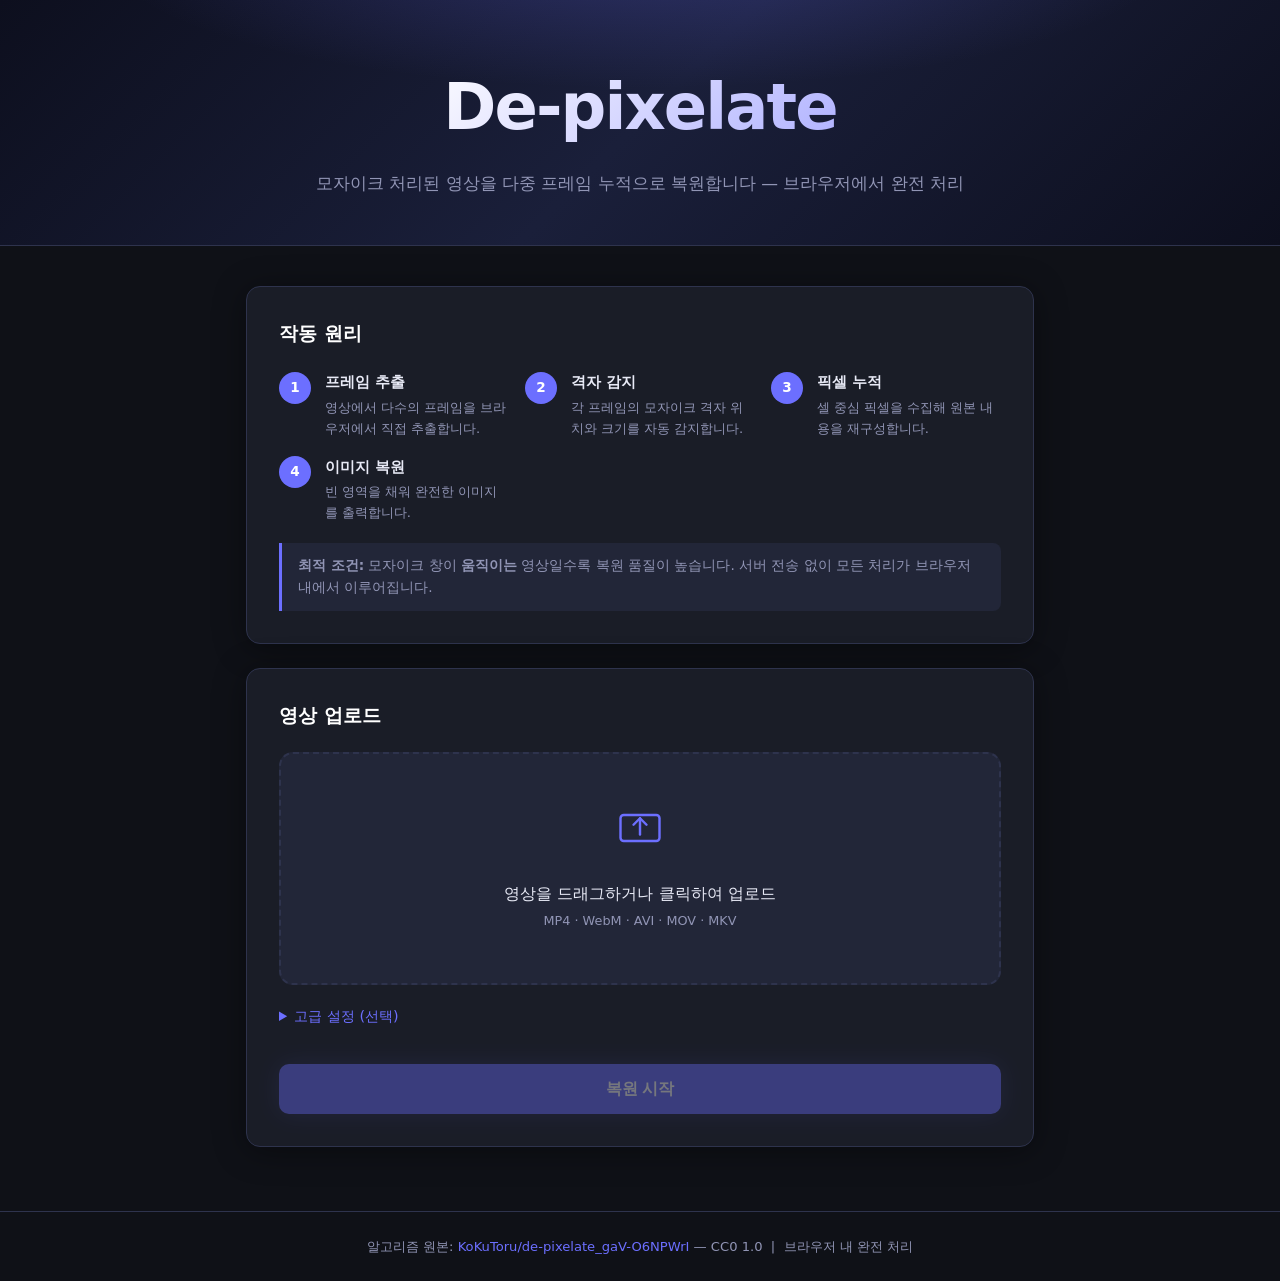
==== index.html @ d1091606 "Deploy static site to GitHub Pages root" ====
<!DOCTYPE html>
<html lang="ko">
<head>
  <meta charset="UTF-8" />
  <meta name="viewport" content="width=device-width, initial-scale=1.0" />
  <title>De-pixelate — 모자이크 영상 복원</title>
  <link rel="stylesheet" href="css/style.css" />
</head>
<body>
  <header class="hero">
    <div class="hero-inner">
      <h1>De-pixelate</h1>
      <p class="tagline">모자이크 처리된 영상을 다중 프레임 누적으로 복원합니다 — 브라우저에서 완전 처리</p>
    </div>
  </header>

  <main class="container">
    <section class="card info-card">
      <h2>작동 원리</h2>
      <div class="steps">
        <div class="step"><span class="step-num">1</span><div><strong>프레임 추출</strong><p>영상에서 다수의 프레임을 브라우저에서 직접 추출합니다.</p></div></div>
        <div class="step"><span class="step-num">2</span><div><strong>격자 감지</strong><p>각 프레임의 모자이크 격자 위치와 크기를 자동 감지합니다.</p></div></div>
        <div class="step"><span class="step-num">3</span><div><strong>픽셀 누적</strong><p>셀 중심 픽셀을 수집해 원본 내용을 재구성합니다.</p></div></div>
        <div class="step"><span class="step-num">4</span><div><strong>이미지 복원</strong><p>빈 영역을 채워 완전한 이미지를 출력합니다.</p></div></div>
      </div>
      <p class="note"><strong>최적 조건:</strong> 모자이크 창이 <strong>움직이는</strong> 영상일수록 복원 품질이 높습니다. 서버 전송 없이 모든 처리가 브라우저 내에서 이루어집니다.</p>
    </section>

    <section class="card upload-card" id="upload-section">
      <h2>영상 업로드</h2>
      <div class="drop-zone" id="drop-zone">
        <svg class="drop-icon" viewBox="0 0 64 64" fill="none">
          <rect x="8" y="16" width="48" height="32" rx="4" stroke="currentColor" stroke-width="3"/>
          <path d="M24 28L32 20L40 28" stroke="currentColor" stroke-width="3" stroke-linecap="round" stroke-linejoin="round"/>
          <line x1="32" y1="20" x2="32" y2="40" stroke="currentColor" stroke-width="3" stroke-linecap="round"/>
        </svg>
        <p>영상을 드래그하거나 클릭하여 업로드</p>
        <p class="file-types">MP4 · WebM · AVI · MOV · MKV</p>
        <input type="file" id="file-input" accept="video/*" hidden />
      </div>
      <div id="file-info" class="file-info hidden">
        <svg viewBox="0 0 24 24" fill="none"><path d="M15 2H6a2 2 0 00-2 2v16a2 2 0 002 2h12a2 2 0 002-2V7l-5-5z" stroke="currentColor" stroke-width="1.5"/><polyline points="14 2 14 8 20 8" stroke="currentColor" stroke-width="1.5"/></svg>
        <span id="file-name"></span><span id="file-size" class="muted"></span>
        <button class="btn-icon" id="remove-file" title="제거">✕</button>
      </div>
      <details class="advanced">
        <summary>고급 설정 (선택)</summary>
        <div class="advanced-grid">
          <div class="field-group">
            <label>모자이크 영역 좌표 (픽셀)</label>
            <div class="inline-fields">
              <label>X <input type="number" id="win-x" placeholder="자동" min="0" /></label>
              <label>Y <input type="number" id="win-y" placeholder="자동" min="0" /></label>
              <label>너비 <input type="number" id="win-w" placeholder="자동" min="1" /></label>
              <label>높이 <input type="number" id="win-h" placeholder="자동" min="1" /></label>
            </div>
          </div>
          <div class="field-group">
            <label>셀 크기 (픽셀)</label>
            <div class="inline-fields">
              <label>가로 <input type="number" id="cell-w" placeholder="자동" min="2" step="0.5" /></label>
              <label>세로 <input type="number" id="cell-h" placeholder="자동" min="2" step="0.5" /></label>
            </div>
          </div>
        </div>
      </details>
      <button class="btn btn-primary" id="process-btn" disabled>복원 시작</button>
    </section>

    <section class="card progress-card hidden" id="progress-section">
      <h2>처리 중...</h2>
      <div class="progress-bar-wrap"><div class="progress-bar" id="progress-bar"></div></div>
      <p class="progress-stage" id="progress-stage">대기 중...</p>
      <p class="progress-pct" id="progress-pct">0%</p>
    </section>

    <section class="card result-card hidden" id="result-section">
      <h2>복원 완료</h2>
      <div class="result-viewer"><img id="result-img" alt="복원된 이미지" /></div>
      <div class="result-actions">
        <button class="btn btn-primary" id="download-btn">PNG 다운로드</button>
        <button class="btn btn-secondary" id="new-btn">새 영상 처리</button>
      </div>
    </section>

    <section class="card error-card hidden" id="error-section">
      <h2>오류 발생</h2>
      <p id="error-msg"></p>
      <button class="btn btn-secondary" id="error-retry-btn">다시 시도</button>
    </section>
  </main>

  <footer class="footer">
    <p>알고리즘 원본: <a href="https://github.com/KoKuToru/de-pixelate_gaV-O6NPWrI" target="_blank" rel="noopener">KoKuToru/de-pixelate_gaV-O6NPWrI</a> — CC0 1.0 &nbsp;|&nbsp; 브라우저 내 완전 처리</p>
  </footer>

  <script src="js/depixelate.js"></script>
  <script src="js/app.js"></script>
</body>
</html>
---- css/style.css ----
*, *::before, *::after { box-sizing: border-box; margin: 0; padding: 0; }
:root {
  --bg: #0f1117; --bg2: #1a1d27; --bg3: #222638; --border: #2e334d;
  --accent: #6c6fff; --accent2: #4e51cc; --accent-glow: rgba(108,111,255,0.25);
  --text: #e8eaf6; --text2: #9195b5; --error: #f06565; --radius: 14px;
  --shadow: 0 4px 32px rgba(0,0,0,0.4);
}
html { scroll-behavior: smooth; }
body { font-family: 'Segoe UI',system-ui,-apple-system,sans-serif; background: var(--bg); color: var(--text); min-height: 100vh; line-height: 1.6; }
.hero { background: linear-gradient(135deg,#0d0f1e 0%,#1a1f3a 50%,#0d0f1e 100%); border-bottom: 1px solid var(--border); padding: 3.5rem 1rem 3rem; text-align: center; position: relative; overflow: hidden; }
.hero::before { content:''; position: absolute; inset:0; background: radial-gradient(ellipse 60% 80% at 50% -20%,var(--accent-glow),transparent 70%); pointer-events:none; }
.hero-inner { position: relative; z-index:1; }
.hero h1 { font-size: clamp(2.4rem,6vw,4rem); font-weight:800; letter-spacing:-0.03em; background: linear-gradient(135deg,#fff 30%,var(--accent) 100%); -webkit-background-clip:text; -webkit-text-fill-color:transparent; background-clip:text; }
.tagline { margin-top:.75rem; color:var(--text2); font-size:1.05rem; }
.container { max-width:820px; margin:0 auto; padding:2.5rem 1rem 4rem; display:flex; flex-direction:column; gap:1.5rem; }
.card { background:var(--bg2); border:1px solid var(--border); border-radius:var(--radius); padding:2rem; box-shadow:var(--shadow); }
.card h2 { font-size:1.2rem; font-weight:700; margin-bottom:1.25rem; color:#fff; }
.steps { display:grid; grid-template-columns:repeat(auto-fit,minmax(180px,1fr)); gap:1rem; margin-bottom:1.25rem; }
.step { display:flex; gap:.85rem; align-items:flex-start; }
.step-num { flex-shrink:0; width:2rem; height:2rem; border-radius:50%; background:var(--accent); color:#fff; font-weight:700; font-size:.85rem; display:flex; align-items:center; justify-content:center; margin-top:.1rem; }
.step strong { display:block; font-size:.92rem; margin-bottom:.2rem; }
.step p { font-size:.82rem; color:var(--text2); }
.note { font-size:.85rem; color:var(--text2); background:var(--bg3); border-left:3px solid var(--accent); padding:.75rem 1rem; border-radius:0 8px 8px 0; }
.drop-zone { border:2px dashed var(--border); border-radius:var(--radius); padding:3rem 2rem; text-align:center; cursor:pointer; transition:border-color .2s,background .2s; background:var(--bg3); }
.drop-zone:hover,.drop-zone.dragover { border-color:var(--accent); background:rgba(108,111,255,.07); }
.drop-icon { width:52px; height:52px; color:var(--accent); margin-bottom:1rem; }
.drop-zone p { color:var(--text2); margin:.25rem 0; }
.drop-zone p:first-of-type { color:var(--text); font-weight:500; }
.file-types { font-size:.8rem; }
.file-info { display:flex; align-items:center; gap:.75rem; background:var(--bg3); border:1px solid var(--border); border-radius:10px; padding:.75rem 1rem; margin-top:1rem; }
.file-info svg { width:20px; height:20px; color:var(--accent); flex-shrink:0; }
.file-info #file-name { flex:1; font-size:.9rem; word-break:break-all; }
.muted { font-size:.8rem; color:var(--text2); white-space:nowrap; }
.advanced { margin-top:1.25rem; }
.advanced summary { cursor:pointer; color:var(--accent); font-size:.9rem; font-weight:500; user-select:none; margin-bottom:.75rem; }
.advanced-grid { display:flex; flex-direction:column; gap:1rem; background:var(--bg3); border:1px solid var(--border); border-radius:10px; padding:1rem; }
.field-group > label:first-child { display:block; font-size:.82rem; color:var(--text2); margin-bottom:.5rem; }
.inline-fields { display:flex; flex-wrap:wrap; gap:.5rem; }
.inline-fields label { display:flex; align-items:center; gap:.35rem; font-size:.82rem; color:var(--text2); }
.inline-fields input { width:90px; background:var(--bg2); border:1px solid var(--border); border-radius:6px; color:var(--text); padding:.35rem .5rem; font-size:.85rem; outline:none; }
.inline-fields input:focus { border-color:var(--accent); }
.btn { display:inline-flex; align-items:center; justify-content:center; gap:.5rem; padding:.75rem 1.75rem; border-radius:10px; border:none; font-size:.95rem; font-weight:600; cursor:pointer; transition:background .18s,transform .1s,opacity .2s; }
.btn:active { transform:scale(.97); }
.btn:disabled { opacity:.4; cursor:not-allowed; }
.btn-primary { background:var(--accent); color:#fff; width:100%; margin-top:1.5rem; font-size:1rem; padding:.9rem; box-shadow:0 0 24px var(--accent-glow); }
.btn-primary:hover:not(:disabled) { background:var(--accent2); }
.btn-secondary { background:var(--bg3); color:var(--text); border:1px solid var(--border); }
.btn-secondary:hover { background:var(--border); }
.btn-icon { background:none; border:none; color:var(--text2); cursor:pointer; font-size:1rem; padding:.25rem; border-radius:4px; transition:color .15s; }
.btn-icon:hover { color:var(--error); }
.progress-bar-wrap { background:var(--bg3); border-radius:100px; height:10px; overflow:hidden; margin-bottom:.75rem; }
.progress-bar { height:100%; width:0%; background:linear-gradient(90deg,var(--accent),#9b6fff); border-radius:100px; transition:width .4s ease; box-shadow:0 0 12px var(--accent-glow); }
.progress-stage { color:var(--text2); font-size:.9rem; }
.progress-pct { font-size:2rem; font-weight:800; margin-top:.5rem; background:linear-gradient(135deg,#fff,var(--accent)); -webkit-background-clip:text; -webkit-text-fill-color:transparent; background-clip:text; }
.result-viewer { background:var(--bg3); border:1px solid var(--border); border-radius:10px; overflow:hidden; margin-bottom:1.25rem; display:flex; align-items:center; justify-content:center; min-height:200px; }
.result-viewer img { max-width:100%; max-height:65vh; object-fit:contain; display:block; }
.result-actions { display:flex; gap:.75rem; }
.result-actions .btn-primary { flex:1; margin-top:0; }
.result-actions .btn-secondary { flex:1; }
.error-card h2 { color:var(--error); }
.error-card p { color:var(--text2); background:rgba(240,101,101,.08); border:1px solid rgba(240,101,101,.2); border-radius:8px; padding:.75rem 1rem; font-size:.9rem; margin-bottom:1rem; word-break:break-word; }
.footer { text-align:center; padding:1.5rem 1rem; border-top:1px solid var(--border); color:var(--text2); font-size:.82rem; }
.footer a { color:var(--accent); text-decoration:none; }
.footer a:hover { text-decoration:underline; }
.hidden { display:none !important; }
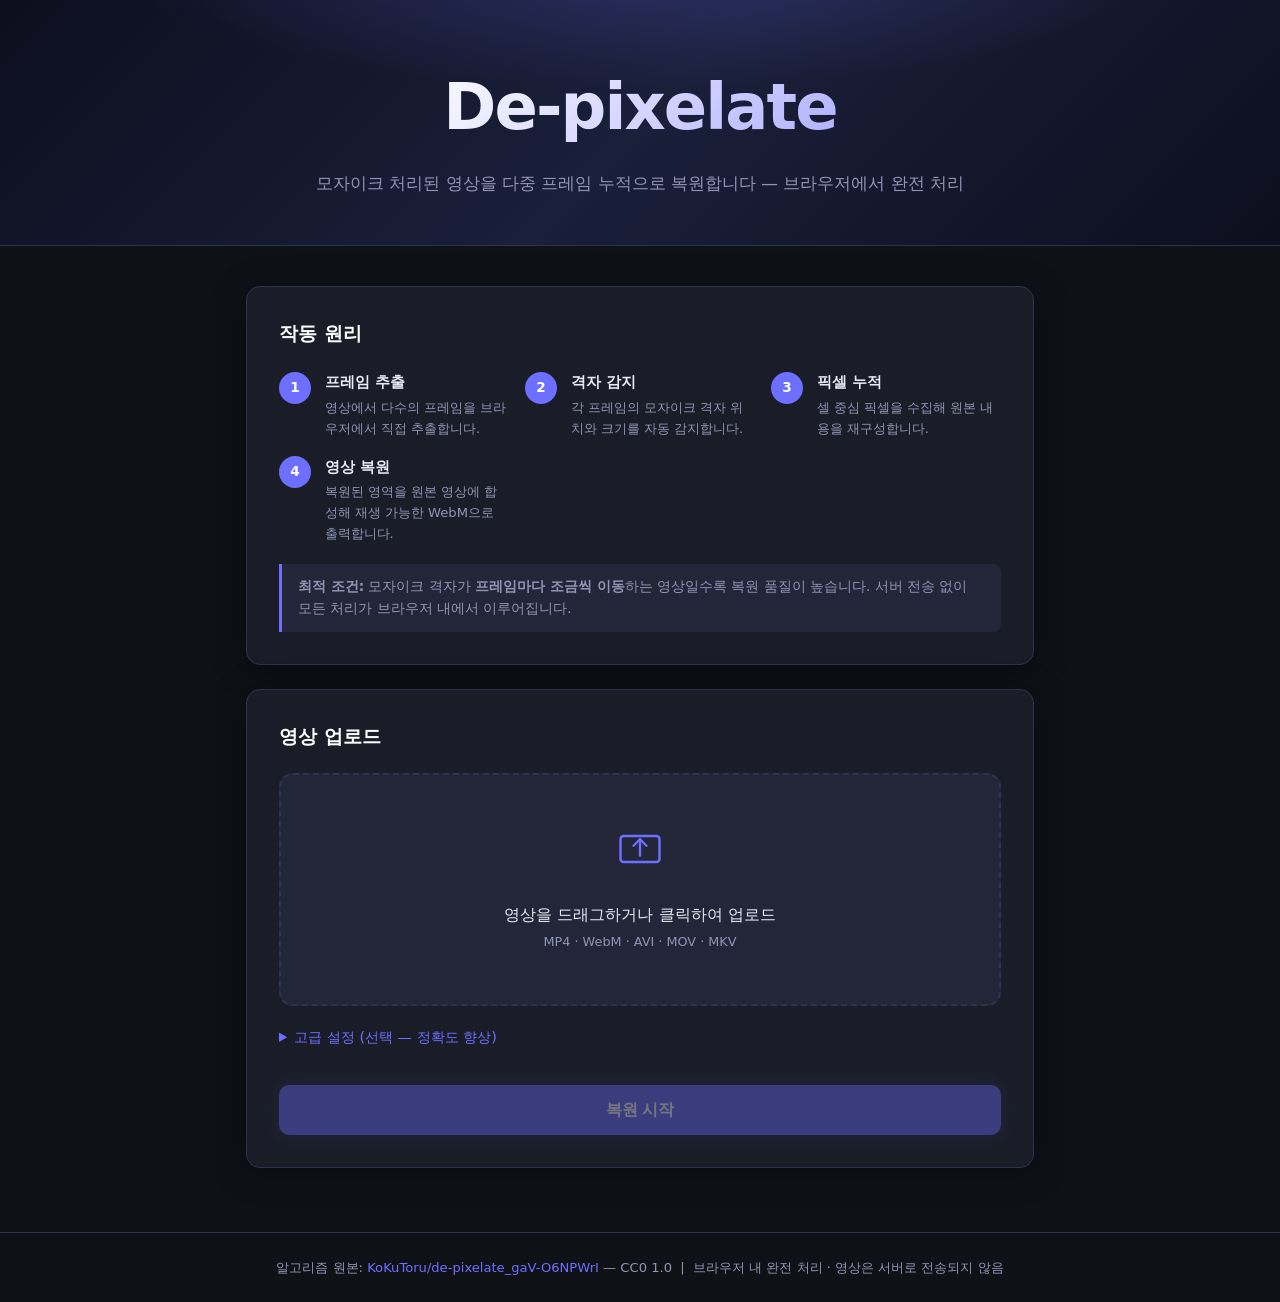
==== commit b7876814: "Deploy: rewrite depixelation algorithm + video output - Remove broken detectWindow heuristic - Score" ====
--- a/index.html
+++ b/index.html
@@ -15,21 +15,38 @@
   </header>
 
   <main class="container">
+
     <section class="card info-card">
       <h2>작동 원리</h2>
       <div class="steps">
-        <div class="step"><span class="step-num">1</span><div><strong>프레임 추출</strong><p>영상에서 다수의 프레임을 브라우저에서 직접 추출합니다.</p></div></div>
-        <div class="step"><span class="step-num">2</span><div><strong>격자 감지</strong><p>각 프레임의 모자이크 격자 위치와 크기를 자동 감지합니다.</p></div></div>
-        <div class="step"><span class="step-num">3</span><div><strong>픽셀 누적</strong><p>셀 중심 픽셀을 수집해 원본 내용을 재구성합니다.</p></div></div>
-        <div class="step"><span class="step-num">4</span><div><strong>이미지 복원</strong><p>빈 영역을 채워 완전한 이미지를 출력합니다.</p></div></div>
+        <div class="step">
+          <span class="step-num">1</span>
+          <div><strong>프레임 추출</strong><p>영상에서 다수의 프레임을 브라우저에서 직접 추출합니다.</p></div>
+        </div>
+        <div class="step">
+          <span class="step-num">2</span>
+          <div><strong>격자 감지</strong><p>각 프레임의 모자이크 격자 위치와 크기를 자동 감지합니다.</p></div>
+        </div>
+        <div class="step">
+          <span class="step-num">3</span>
+          <div><strong>픽셀 누적</strong><p>셀 중심 픽셀을 수집해 원본 내용을 재구성합니다.</p></div>
+        </div>
+        <div class="step">
+          <span class="step-num">4</span>
+          <div><strong>영상 복원</strong><p>복원된 영역을 원본 영상에 합성해 재생 가능한 WebM으로 출력합니다.</p></div>
+        </div>
       </div>
-      <p class="note"><strong>최적 조건:</strong> 모자이크 창이 <strong>움직이는</strong> 영상일수록 복원 품질이 높습니다. 서버 전송 없이 모든 처리가 브라우저 내에서 이루어집니다.</p>
+      <p class="note">
+        <strong>최적 조건:</strong> 모자이크 격자가 <strong>프레임마다 조금씩 이동</strong>하는 영상일수록 복원 품질이 높습니다.
+        서버 전송 없이 모든 처리가 브라우저 내에서 이루어집니다.
+      </p>
     </section>
 
     <section class="card upload-card" id="upload-section">
       <h2>영상 업로드</h2>
+
       <div class="drop-zone" id="drop-zone">
-        <svg class="drop-icon" viewBox="0 0 64 64" fill="none">
+        <svg class="drop-icon" viewBox="0 0 64 64" fill="none" xmlns="http://www.w3.org/2000/svg">
           <rect x="8" y="16" width="48" height="32" rx="4" stroke="currentColor" stroke-width="3"/>
           <path d="M24 28L32 20L40 28" stroke="currentColor" stroke-width="3" stroke-linecap="round" stroke-linejoin="round"/>
           <line x1="32" y1="20" x2="32" y2="40" stroke="currentColor" stroke-width="3" stroke-linecap="round"/>
@@ -38,16 +55,19 @@
         <p class="file-types">MP4 · WebM · AVI · MOV · MKV</p>
         <input type="file" id="file-input" accept="video/*" hidden />
       </div>
+
       <div id="file-info" class="file-info hidden">
         <svg viewBox="0 0 24 24" fill="none"><path d="M15 2H6a2 2 0 00-2 2v16a2 2 0 002 2h12a2 2 0 002-2V7l-5-5z" stroke="currentColor" stroke-width="1.5"/><polyline points="14 2 14 8 20 8" stroke="currentColor" stroke-width="1.5"/></svg>
-        <span id="file-name"></span><span id="file-size" class="muted"></span>
+        <span id="file-name"></span>
+        <span id="file-size" class="muted"></span>
         <button class="btn-icon" id="remove-file" title="제거">✕</button>
       </div>
+
       <details class="advanced">
-        <summary>고급 설정 (선택)</summary>
+        <summary>고급 설정 (선택 — 정확도 향상)</summary>
         <div class="advanced-grid">
           <div class="field-group">
-            <label>모자이크 영역 좌표 (픽셀)</label>
+            <label>모자이크 영역 좌표 (픽셀) — <em>지정하면 복원 품질이 크게 향상됩니다</em></label>
             <div class="inline-fields">
               <label>X <input type="number" id="win-x" placeholder="자동" min="0" /></label>
               <label>Y <input type="number" id="win-y" placeholder="자동" min="0" /></label>
@@ -56,7 +76,7 @@
             </div>
           </div>
           <div class="field-group">
-            <label>셀 크기 (픽셀)</label>
+            <label>셀 크기 (픽셀, 자동 감지 권장)</label>
             <div class="inline-fields">
               <label>가로 <input type="number" id="cell-w" placeholder="자동" min="2" step="0.5" /></label>
               <label>세로 <input type="number" id="cell-h" placeholder="자동" min="2" step="0.5" /></label>
@@ -64,6 +84,7 @@
           </div>
         </div>
       </details>
+
       <button class="btn btn-primary" id="process-btn" disabled>복원 시작</button>
     </section>
 
@@ -76,9 +97,11 @@
 
     <section class="card result-card hidden" id="result-section">
       <h2>복원 완료</h2>
-      <div class="result-viewer"><img id="result-img" alt="복원된 이미지" /></div>
+      <div class="result-viewer">
+        <video id="result-video" controls autoplay loop playsinline style="max-width:100%;border-radius:8px;background:#000;"></video>
+      </div>
       <div class="result-actions">
-        <button class="btn btn-primary" id="download-btn">PNG 다운로드</button>
+        <button class="btn btn-primary" id="download-btn">WebM 다운로드</button>
         <button class="btn btn-secondary" id="new-btn">새 영상 처리</button>
       </div>
     </section>
@@ -88,13 +111,14 @@
       <p id="error-msg"></p>
       <button class="btn btn-secondary" id="error-retry-btn">다시 시도</button>
     </section>
+
   </main>
 
   <footer class="footer">
-    <p>알고리즘 원본: <a href="https://github.com/KoKuToru/de-pixelate_gaV-O6NPWrI" target="_blank" rel="noopener">KoKuToru/de-pixelate_gaV-O6NPWrI</a> — CC0 1.0 &nbsp;|&nbsp; 브라우저 내 완전 처리</p>
+    <p>알고리즘 원본: <a href="https://github.com/KoKuToru/de-pixelate_gaV-O6NPWrI" target="_blank" rel="noopener">KoKuToru/de-pixelate_gaV-O6NPWrI</a> — CC0 1.0 &nbsp;|&nbsp; 브라우저 내 완전 처리 · 영상은 서버로 전송되지 않음</p>
   </footer>
 
   <script src="js/depixelate.js"></script>
   <script src="js/app.js"></script>
 </body>
-</html>+</html>
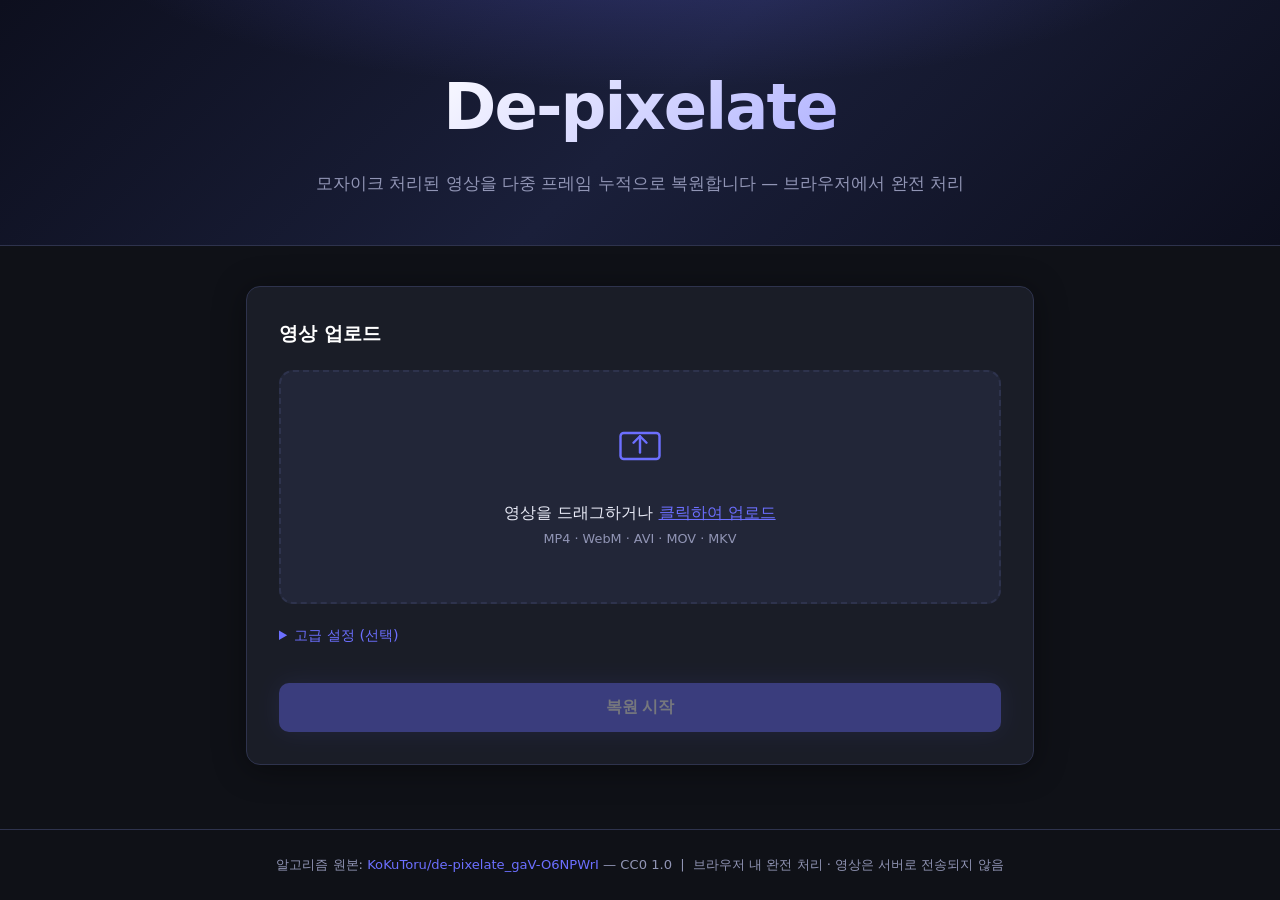
==== commit d8c6ada3: "Rewrite: drag-to-select, fixed algorithm, WebM video output - Interactive drag selection on first-fr" ====
--- a/index.html
+++ b/index.html
@@ -16,65 +16,46 @@
 
   <main class="container">
 
-    <section class="card info-card">
-      <h2>작동 원리</h2>
-      <div class="steps">
-        <div class="step">
-          <span class="step-num">1</span>
-          <div><strong>프레임 추출</strong><p>영상에서 다수의 프레임을 브라우저에서 직접 추출합니다.</p></div>
-        </div>
-        <div class="step">
-          <span class="step-num">2</span>
-          <div><strong>격자 감지</strong><p>각 프레임의 모자이크 격자 위치와 크기를 자동 감지합니다.</p></div>
-        </div>
-        <div class="step">
-          <span class="step-num">3</span>
-          <div><strong>픽셀 누적</strong><p>셀 중심 픽셀을 수집해 원본 내용을 재구성합니다.</p></div>
-        </div>
-        <div class="step">
-          <span class="step-num">4</span>
-          <div><strong>영상 복원</strong><p>복원된 영역을 원본 영상에 합성해 재생 가능한 WebM으로 출력합니다.</p></div>
-        </div>
-      </div>
-      <p class="note">
-        <strong>최적 조건:</strong> 모자이크 격자가 <strong>프레임마다 조금씩 이동</strong>하는 영상일수록 복원 품질이 높습니다.
-        서버 전송 없이 모든 처리가 브라우저 내에서 이루어집니다.
-      </p>
-    </section>
-
+    <!-- UPLOAD SECTION -->
     <section class="card upload-card" id="upload-section">
       <h2>영상 업로드</h2>
 
-      <div class="drop-zone" id="drop-zone">
+      <!-- Drop zone -->
+      <div class="drop-zone" id="drop-zone" role="button" tabindex="0" aria-label="영상 파일을 드롭하거나 클릭하세요">
+        <input type="file" id="file-input" accept="video/*" hidden />
         <svg class="drop-icon" viewBox="0 0 64 64" fill="none" xmlns="http://www.w3.org/2000/svg">
           <rect x="8" y="16" width="48" height="32" rx="4" stroke="currentColor" stroke-width="3"/>
           <path d="M24 28L32 20L40 28" stroke="currentColor" stroke-width="3" stroke-linecap="round" stroke-linejoin="round"/>
           <line x1="32" y1="20" x2="32" y2="40" stroke="currentColor" stroke-width="3" stroke-linecap="round"/>
         </svg>
-        <p>영상을 드래그하거나 클릭하여 업로드</p>
+        <p>영상을 드래그하거나 <span class="drop-link">클릭하여 업로드</span></p>
         <p class="file-types">MP4 · WebM · AVI · MOV · MKV</p>
-        <input type="file" id="file-input" accept="video/*" hidden />
       </div>
 
+      <!-- File info row -->
       <div id="file-info" class="file-info hidden">
-        <svg viewBox="0 0 24 24" fill="none"><path d="M15 2H6a2 2 0 00-2 2v16a2 2 0 002 2h12a2 2 0 002-2V7l-5-5z" stroke="currentColor" stroke-width="1.5"/><polyline points="14 2 14 8 20 8" stroke="currentColor" stroke-width="1.5"/></svg>
+        <svg viewBox="0 0 24 24" fill="none">
+          <path d="M15 2H6a2 2 0 00-2 2v16a2 2 0 002 2h12a2 2 0 002-2V7l-5-5z" stroke="currentColor" stroke-width="1.5"/>
+          <polyline points="14 2 14 8 20 8" stroke="currentColor" stroke-width="1.5"/>
+        </svg>
         <span id="file-name"></span>
         <span id="file-size" class="muted"></span>
-        <button class="btn-icon" id="remove-file" title="제거">✕</button>
+        <button class="btn-icon" id="remove-file" title="파일 제거" aria-label="파일 제거">✕</button>
       </div>
 
+      <!-- Preview canvas area -->
+      <div id="preview-wrap" class="preview-wrap hidden">
+        <p class="selection-hint">복원할 모자이크 영역을 드래그하여 선택하세요</p>
+        <div class="canvas-wrap">
+          <canvas id="preview-canvas"></canvas>
+        </div>
+        <p id="selection-info" class="selection-info"></p>
+      </div>
+
+      <!-- Advanced settings -->
       <details class="advanced">
-        <summary>고급 설정 (선택 — 정확도 향상)</summary>
+        <summary>고급 설정 (선택)</summary>
         <div class="advanced-grid">
-          <div class="field-group">
-            <label>모자이크 영역 좌표 (픽셀) — <em>지정하면 복원 품질이 크게 향상됩니다</em></label>
-            <div class="inline-fields">
-              <label>X <input type="number" id="win-x" placeholder="자동" min="0" /></label>
-              <label>Y <input type="number" id="win-y" placeholder="자동" min="0" /></label>
-              <label>너비 <input type="number" id="win-w" placeholder="자동" min="1" /></label>
-              <label>높이 <input type="number" id="win-h" placeholder="자동" min="1" /></label>
-            </div>
-          </div>
           <div class="field-group">
             <label>셀 크기 (픽셀, 자동 감지 권장)</label>
             <div class="inline-fields">
@@ -85,20 +66,25 @@
         </div>
       </details>
 
+      <!-- Process button -->
       <button class="btn btn-primary" id="process-btn" disabled>복원 시작</button>
     </section>
 
+    <!-- PROGRESS SECTION -->
     <section class="card progress-card hidden" id="progress-section">
       <h2>처리 중...</h2>
-      <div class="progress-bar-wrap"><div class="progress-bar" id="progress-bar"></div></div>
+      <div class="progress-bar-wrap">
+        <div class="progress-bar" id="progress-bar"></div>
+      </div>
       <p class="progress-stage" id="progress-stage">대기 중...</p>
       <p class="progress-pct" id="progress-pct">0%</p>
     </section>
 
+    <!-- RESULT SECTION -->
     <section class="card result-card hidden" id="result-section">
       <h2>복원 완료</h2>
       <div class="result-viewer">
-        <video id="result-video" controls autoplay loop playsinline style="max-width:100%;border-radius:8px;background:#000;"></video>
+        <video id="result-video" controls playsinline loop></video>
       </div>
       <div class="result-actions">
         <button class="btn btn-primary" id="download-btn">WebM 다운로드</button>
@@ -106,6 +92,7 @@
       </div>
     </section>
 
+    <!-- ERROR SECTION -->
     <section class="card error-card hidden" id="error-section">
       <h2>오류 발생</h2>
       <p id="error-msg"></p>
--- a/css/style.css
+++ b/css/style.css
@@ -1,65 +1,329 @@
+/* ── Reset & Base ── */
 *, *::before, *::after { box-sizing: border-box; margin: 0; padding: 0; }
+
 :root {
-  --bg: #0f1117; --bg2: #1a1d27; --bg3: #222638; --border: #2e334d;
-  --accent: #6c6fff; --accent2: #4e51cc; --accent-glow: rgba(108,111,255,0.25);
-  --text: #e8eaf6; --text2: #9195b5; --error: #f06565; --radius: 14px;
+  --bg: #0f1117;
+  --bg2: #1a1d27;
+  --bg3: #222638;
+  --border: #2e334d;
+  --accent: #6c6fff;
+  --accent2: #4e51cc;
+  --accent-glow: rgba(108, 111, 255, 0.25);
+  --text: #e8eaf6;
+  --text2: #9195b5;
+  --error: #f06565;
+  --radius: 14px;
   --shadow: 0 4px 32px rgba(0,0,0,0.4);
 }
+
 html { scroll-behavior: smooth; }
-body { font-family: 'Segoe UI',system-ui,-apple-system,sans-serif; background: var(--bg); color: var(--text); min-height: 100vh; line-height: 1.6; }
-.hero { background: linear-gradient(135deg,#0d0f1e 0%,#1a1f3a 50%,#0d0f1e 100%); border-bottom: 1px solid var(--border); padding: 3.5rem 1rem 3rem; text-align: center; position: relative; overflow: hidden; }
-.hero::before { content:''; position: absolute; inset:0; background: radial-gradient(ellipse 60% 80% at 50% -20%,var(--accent-glow),transparent 70%); pointer-events:none; }
-.hero-inner { position: relative; z-index:1; }
-.hero h1 { font-size: clamp(2.4rem,6vw,4rem); font-weight:800; letter-spacing:-0.03em; background: linear-gradient(135deg,#fff 30%,var(--accent) 100%); -webkit-background-clip:text; -webkit-text-fill-color:transparent; background-clip:text; }
-.tagline { margin-top:.75rem; color:var(--text2); font-size:1.05rem; }
-.container { max-width:820px; margin:0 auto; padding:2.5rem 1rem 4rem; display:flex; flex-direction:column; gap:1.5rem; }
-.card { background:var(--bg2); border:1px solid var(--border); border-radius:var(--radius); padding:2rem; box-shadow:var(--shadow); }
-.card h2 { font-size:1.2rem; font-weight:700; margin-bottom:1.25rem; color:#fff; }
-.steps { display:grid; grid-template-columns:repeat(auto-fit,minmax(180px,1fr)); gap:1rem; margin-bottom:1.25rem; }
-.step { display:flex; gap:.85rem; align-items:flex-start; }
-.step-num { flex-shrink:0; width:2rem; height:2rem; border-radius:50%; background:var(--accent); color:#fff; font-weight:700; font-size:.85rem; display:flex; align-items:center; justify-content:center; margin-top:.1rem; }
-.step strong { display:block; font-size:.92rem; margin-bottom:.2rem; }
-.step p { font-size:.82rem; color:var(--text2); }
-.note { font-size:.85rem; color:var(--text2); background:var(--bg3); border-left:3px solid var(--accent); padding:.75rem 1rem; border-radius:0 8px 8px 0; }
-.drop-zone { border:2px dashed var(--border); border-radius:var(--radius); padding:3rem 2rem; text-align:center; cursor:pointer; transition:border-color .2s,background .2s; background:var(--bg3); }
-.drop-zone:hover,.drop-zone.dragover { border-color:var(--accent); background:rgba(108,111,255,.07); }
-.drop-icon { width:52px; height:52px; color:var(--accent); margin-bottom:1rem; }
-.drop-zone p { color:var(--text2); margin:.25rem 0; }
-.drop-zone p:first-of-type { color:var(--text); font-weight:500; }
-.file-types { font-size:.8rem; }
-.file-info { display:flex; align-items:center; gap:.75rem; background:var(--bg3); border:1px solid var(--border); border-radius:10px; padding:.75rem 1rem; margin-top:1rem; }
-.file-info svg { width:20px; height:20px; color:var(--accent); flex-shrink:0; }
-.file-info #file-name { flex:1; font-size:.9rem; word-break:break-all; }
-.muted { font-size:.8rem; color:var(--text2); white-space:nowrap; }
-.advanced { margin-top:1.25rem; }
-.advanced summary { cursor:pointer; color:var(--accent); font-size:.9rem; font-weight:500; user-select:none; margin-bottom:.75rem; }
-.advanced-grid { display:flex; flex-direction:column; gap:1rem; background:var(--bg3); border:1px solid var(--border); border-radius:10px; padding:1rem; }
-.field-group > label:first-child { display:block; font-size:.82rem; color:var(--text2); margin-bottom:.5rem; }
-.inline-fields { display:flex; flex-wrap:wrap; gap:.5rem; }
-.inline-fields label { display:flex; align-items:center; gap:.35rem; font-size:.82rem; color:var(--text2); }
-.inline-fields input { width:90px; background:var(--bg2); border:1px solid var(--border); border-radius:6px; color:var(--text); padding:.35rem .5rem; font-size:.85rem; outline:none; }
-.inline-fields input:focus { border-color:var(--accent); }
-.btn { display:inline-flex; align-items:center; justify-content:center; gap:.5rem; padding:.75rem 1.75rem; border-radius:10px; border:none; font-size:.95rem; font-weight:600; cursor:pointer; transition:background .18s,transform .1s,opacity .2s; }
-.btn:active { transform:scale(.97); }
-.btn:disabled { opacity:.4; cursor:not-allowed; }
-.btn-primary { background:var(--accent); color:#fff; width:100%; margin-top:1.5rem; font-size:1rem; padding:.9rem; box-shadow:0 0 24px var(--accent-glow); }
-.btn-primary:hover:not(:disabled) { background:var(--accent2); }
-.btn-secondary { background:var(--bg3); color:var(--text); border:1px solid var(--border); }
-.btn-secondary:hover { background:var(--border); }
-.btn-icon { background:none; border:none; color:var(--text2); cursor:pointer; font-size:1rem; padding:.25rem; border-radius:4px; transition:color .15s; }
-.btn-icon:hover { color:var(--error); }
-.progress-bar-wrap { background:var(--bg3); border-radius:100px; height:10px; overflow:hidden; margin-bottom:.75rem; }
-.progress-bar { height:100%; width:0%; background:linear-gradient(90deg,var(--accent),#9b6fff); border-radius:100px; transition:width .4s ease; box-shadow:0 0 12px var(--accent-glow); }
-.progress-stage { color:var(--text2); font-size:.9rem; }
-.progress-pct { font-size:2rem; font-weight:800; margin-top:.5rem; background:linear-gradient(135deg,#fff,var(--accent)); -webkit-background-clip:text; -webkit-text-fill-color:transparent; background-clip:text; }
-.result-viewer { background:var(--bg3); border:1px solid var(--border); border-radius:10px; overflow:hidden; margin-bottom:1.25rem; display:flex; align-items:center; justify-content:center; min-height:200px; }
-.result-viewer img { max-width:100%; max-height:65vh; object-fit:contain; display:block; }
-.result-actions { display:flex; gap:.75rem; }
-.result-actions .btn-primary { flex:1; margin-top:0; }
-.result-actions .btn-secondary { flex:1; }
-.error-card h2 { color:var(--error); }
-.error-card p { color:var(--text2); background:rgba(240,101,101,.08); border:1px solid rgba(240,101,101,.2); border-radius:8px; padding:.75rem 1rem; font-size:.9rem; margin-bottom:1rem; word-break:break-word; }
-.footer { text-align:center; padding:1.5rem 1rem; border-top:1px solid var(--border); color:var(--text2); font-size:.82rem; }
-.footer a { color:var(--accent); text-decoration:none; }
-.footer a:hover { text-decoration:underline; }
-.hidden { display:none !important; }+
+body {
+  font-family: 'Segoe UI', system-ui, -apple-system, sans-serif;
+  background: var(--bg);
+  color: var(--text);
+  min-height: 100vh;
+  line-height: 1.6;
+}
+
+/* ── Hero ── */
+.hero {
+  background: linear-gradient(135deg, #0d0f1e 0%, #1a1f3a 50%, #0d0f1e 100%);
+  border-bottom: 1px solid var(--border);
+  padding: 3.5rem 1rem 3rem;
+  text-align: center;
+  position: relative;
+  overflow: hidden;
+}
+
+.hero::before {
+  content: '';
+  position: absolute;
+  inset: 0;
+  background: radial-gradient(ellipse 60% 80% at 50% -20%, var(--accent-glow), transparent 70%);
+  pointer-events: none;
+}
+
+.hero-inner { position: relative; z-index: 1; }
+
+.hero h1 {
+  font-size: clamp(2.4rem, 6vw, 4rem);
+  font-weight: 800;
+  letter-spacing: -0.03em;
+  background: linear-gradient(135deg, #fff 30%, var(--accent) 100%);
+  -webkit-background-clip: text;
+  -webkit-text-fill-color: transparent;
+  background-clip: text;
+}
+
+.tagline { margin-top: 0.75rem; color: var(--text2); font-size: 1.05rem; }
+
+/* ── Layout ── */
+.container {
+  max-width: 820px;
+  margin: 0 auto;
+  padding: 2.5rem 1rem 4rem;
+  display: flex;
+  flex-direction: column;
+  gap: 1.5rem;
+}
+
+/* ── Card ── */
+.card {
+  background: var(--bg2);
+  border: 1px solid var(--border);
+  border-radius: var(--radius);
+  padding: 2rem;
+  box-shadow: var(--shadow);
+}
+
+.card h2 { font-size: 1.2rem; font-weight: 700; margin-bottom: 1.25rem; color: #fff; }
+
+/* ── Drop Zone ── */
+.drop-zone {
+  border: 2px dashed var(--border);
+  border-radius: var(--radius);
+  padding: 3rem 2rem;
+  text-align: center;
+  cursor: pointer;
+  transition: border-color 0.2s, background 0.2s;
+  background: var(--bg3);
+}
+
+.drop-zone:hover,
+.drop-zone.dragover {
+  border-color: var(--accent);
+  background: rgba(108, 111, 255, 0.07);
+}
+
+.drop-icon { width: 52px; height: 52px; color: var(--accent); margin-bottom: 1rem; }
+.drop-zone p { color: var(--text2); margin: 0.25rem 0; }
+.drop-zone p:first-of-type { color: var(--text); font-weight: 500; }
+.drop-link { color: var(--accent); text-decoration: underline; cursor: pointer; }
+.file-types { font-size: 0.8rem; }
+
+/* ── File Info ── */
+.file-info {
+  display: flex;
+  align-items: center;
+  gap: 0.75rem;
+  background: var(--bg3);
+  border: 1px solid var(--border);
+  border-radius: 10px;
+  padding: 0.75rem 1rem;
+  margin-top: 1rem;
+}
+
+.file-info svg { width: 20px; height: 20px; color: var(--accent); flex-shrink: 0; }
+.file-info #file-name { flex: 1; font-size: 0.9rem; word-break: break-all; }
+.muted { font-size: 0.8rem; color: var(--text2); white-space: nowrap; }
+
+/* ── Preview / Canvas Wrap ── */
+.preview-wrap {
+  margin-top: 1.25rem;
+}
+
+.canvas-wrap {
+  border: 1px solid var(--border);
+  border-radius: 10px;
+  overflow: hidden;
+  cursor: crosshair;
+  background: #000;
+  user-select: none;
+  -webkit-user-select: none;
+}
+
+#preview-canvas {
+  display: block;
+  width: 100%;
+  max-height: 55vh;
+}
+
+.selection-hint {
+  color: var(--accent);
+  font-size: 0.85rem;
+  text-align: center;
+  margin-bottom: 0.6rem;
+}
+
+.selection-info {
+  color: var(--text2);
+  font-size: 0.82rem;
+  text-align: center;
+  margin-top: 0.5rem;
+  min-height: 1.2em;
+}
+
+/* ── Advanced Settings ── */
+.advanced { margin-top: 1.25rem; }
+.advanced summary {
+  cursor: pointer;
+  color: var(--accent);
+  font-size: 0.9rem;
+  font-weight: 500;
+  user-select: none;
+  margin-bottom: 0.75rem;
+}
+
+.advanced-grid {
+  display: flex;
+  flex-direction: column;
+  gap: 1rem;
+  background: var(--bg3);
+  border: 1px solid var(--border);
+  border-radius: 10px;
+  padding: 1rem;
+}
+
+.field-group > label:first-child {
+  display: block;
+  font-size: 0.82rem;
+  color: var(--text2);
+  margin-bottom: 0.5rem;
+}
+
+.inline-fields { display: flex; flex-wrap: wrap; gap: 0.5rem; }
+.inline-fields label {
+  display: flex;
+  align-items: center;
+  gap: 0.35rem;
+  font-size: 0.82rem;
+  color: var(--text2);
+}
+.inline-fields input {
+  width: 90px;
+  background: var(--bg2);
+  border: 1px solid var(--border);
+  border-radius: 6px;
+  color: var(--text);
+  padding: 0.35rem 0.5rem;
+  font-size: 0.85rem;
+  outline: none;
+}
+.inline-fields input:focus { border-color: var(--accent); }
+
+/* ── Buttons ── */
+.btn {
+  display: inline-flex;
+  align-items: center;
+  justify-content: center;
+  gap: 0.5rem;
+  padding: 0.75rem 1.75rem;
+  border-radius: 10px;
+  border: none;
+  font-size: 0.95rem;
+  font-weight: 600;
+  cursor: pointer;
+  transition: background 0.18s, transform 0.1s, opacity 0.2s;
+}
+.btn:active { transform: scale(0.97); }
+.btn:disabled { opacity: 0.4; cursor: not-allowed; }
+
+.btn-primary {
+  background: var(--accent);
+  color: #fff;
+  width: 100%;
+  margin-top: 1.5rem;
+  font-size: 1rem;
+  padding: 0.9rem;
+  box-shadow: 0 0 24px var(--accent-glow);
+}
+.btn-primary:hover:not(:disabled) { background: var(--accent2); }
+
+.btn-secondary {
+  background: var(--bg3);
+  color: var(--text);
+  border: 1px solid var(--border);
+}
+.btn-secondary:hover { background: var(--border); }
+
+.btn-icon {
+  background: none;
+  border: none;
+  color: var(--text2);
+  cursor: pointer;
+  font-size: 1rem;
+  padding: 0.25rem;
+  border-radius: 4px;
+  transition: color 0.15s;
+}
+.btn-icon:hover { color: var(--error); }
+
+/* ── Progress ── */
+.progress-bar-wrap {
+  background: var(--bg3);
+  border-radius: 100px;
+  height: 10px;
+  overflow: hidden;
+  margin-bottom: 0.75rem;
+}
+.progress-bar {
+  height: 100%;
+  width: 0%;
+  background: linear-gradient(90deg, var(--accent), #9b6fff);
+  border-radius: 100px;
+  transition: width 0.4s ease;
+  box-shadow: 0 0 12px var(--accent-glow);
+}
+.progress-stage { color: var(--text2); font-size: 0.9rem; }
+.progress-pct {
+  font-size: 2rem;
+  font-weight: 800;
+  margin-top: 0.5rem;
+  background: linear-gradient(135deg, #fff, var(--accent));
+  -webkit-background-clip: text;
+  -webkit-text-fill-color: transparent;
+  background-clip: text;
+}
+
+/* ── Result Viewer ── */
+.result-viewer {
+  background: var(--bg3);
+  border: 1px solid var(--border);
+  border-radius: 10px;
+  overflow: hidden;
+  margin-bottom: 1.25rem;
+  display: flex;
+  align-items: center;
+  justify-content: center;
+  min-height: 200px;
+}
+
+.result-viewer video {
+  max-width: 100%;
+  max-height: 65vh;
+  display: block;
+  border-radius: 0;
+  background: #000;
+}
+
+.result-actions { display: flex; gap: 0.75rem; }
+.result-actions .btn-primary { flex: 1; margin-top: 0; }
+.result-actions .btn-secondary { flex: 1; }
+
+/* ── Error Card ── */
+.error-card h2 { color: var(--error); }
+.error-card p {
+  color: var(--text2);
+  background: rgba(240, 101, 101, 0.08);
+  border: 1px solid rgba(240, 101, 101, 0.2);
+  border-radius: 8px;
+  padding: 0.75rem 1rem;
+  font-size: 0.9rem;
+  margin-bottom: 1rem;
+  word-break: break-word;
+}
+
+/* ── Footer ── */
+.footer {
+  text-align: center;
+  padding: 1.5rem 1rem;
+  border-top: 1px solid var(--border);
+  color: var(--text2);
+  font-size: 0.82rem;
+}
+.footer a { color: var(--accent); text-decoration: none; }
+.footer a:hover { text-decoration: underline; }
+
+/* ── Utility ── */
+.hidden { display: none !important; }
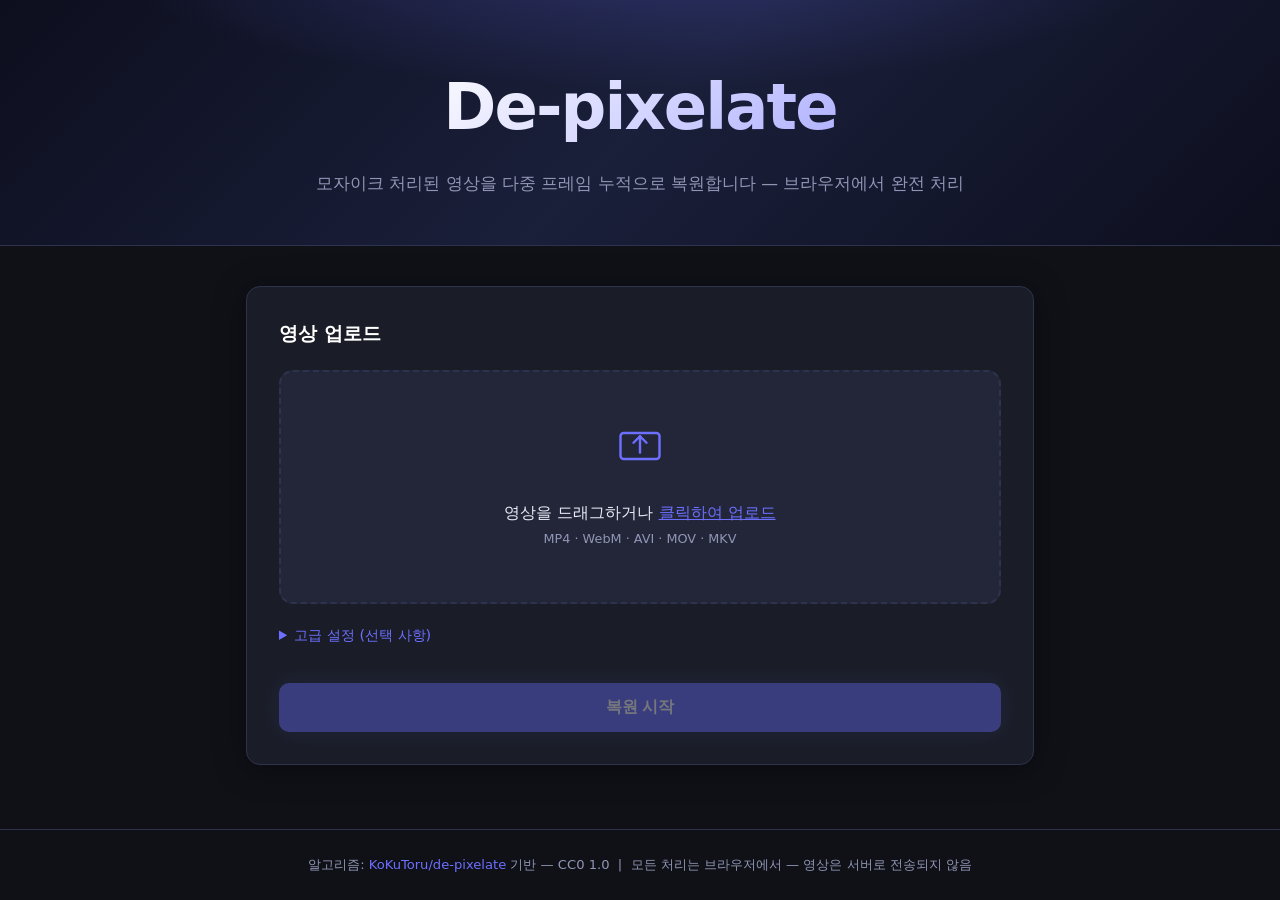
==== commit c4243880: "Upgrade: robust cell detection, PNG fallback, improved algorithm - Max-phase scoring replaces autoco" ====
--- a/index.html
+++ b/index.html
@@ -20,7 +20,6 @@
     <section class="card upload-card" id="upload-section">
       <h2>영상 업로드</h2>
 
-      <!-- Drop zone -->
       <div class="drop-zone" id="drop-zone" role="button" tabindex="0" aria-label="영상 파일을 드롭하거나 클릭하세요">
         <input type="file" id="file-input" accept="video/*" hidden />
         <svg class="drop-icon" viewBox="0 0 64 64" fill="none" xmlns="http://www.w3.org/2000/svg">
@@ -43,9 +42,9 @@
         <button class="btn-icon" id="remove-file" title="파일 제거" aria-label="파일 제거">✕</button>
       </div>
 
-      <!-- Preview canvas area -->
+      <!-- Preview canvas + drag selection -->
       <div id="preview-wrap" class="preview-wrap hidden">
-        <p class="selection-hint">복원할 모자이크 영역을 드래그하여 선택하세요</p>
+        <p class="selection-hint">▸ 복원할 모자이크 영역을 드래그하여 선택하세요</p>
         <div class="canvas-wrap">
           <canvas id="preview-canvas"></canvas>
         </div>
@@ -54,19 +53,18 @@
 
       <!-- Advanced settings -->
       <details class="advanced">
-        <summary>고급 설정 (선택)</summary>
+        <summary>고급 설정 (선택 사항)</summary>
         <div class="advanced-grid">
           <div class="field-group">
-            <label>셀 크기 (픽셀, 자동 감지 권장)</label>
+            <label>셀 크기 수동 지정 (픽셀) — 자동 감지가 실패할 때만 사용</label>
             <div class="inline-fields">
-              <label>가로 <input type="number" id="cell-w" placeholder="자동" min="2" step="0.5" /></label>
-              <label>세로 <input type="number" id="cell-h" placeholder="자동" min="2" step="0.5" /></label>
+              <label>가로 <input type="number" id="cell-w" placeholder="자동" min="2" max="128" step="1" /></label>
+              <label>세로 <input type="number" id="cell-h" placeholder="자동" min="2" max="128" step="1" /></label>
             </div>
           </div>
         </div>
       </details>
 
-      <!-- Process button -->
       <button class="btn btn-primary" id="process-btn" disabled>복원 시작</button>
     </section>
 
@@ -83,11 +81,13 @@
     <!-- RESULT SECTION -->
     <section class="card result-card hidden" id="result-section">
       <h2>복원 완료</h2>
+      <p id="result-info" class="result-info"></p>
       <div class="result-viewer">
         <video id="result-video" controls playsinline loop></video>
       </div>
       <div class="result-actions">
-        <button class="btn btn-primary" id="download-btn">WebM 다운로드</button>
+        <button class="btn btn-primary"   id="download-btn">WebM 영상 다운로드</button>
+        <button class="btn btn-accent hidden" id="img-download-btn">PNG 이미지 다운로드</button>
         <button class="btn btn-secondary" id="new-btn">새 영상 처리</button>
       </div>
     </section>
@@ -102,7 +102,7 @@
   </main>
 
   <footer class="footer">
-    <p>알고리즘 원본: <a href="https://github.com/KoKuToru/de-pixelate_gaV-O6NPWrI" target="_blank" rel="noopener">KoKuToru/de-pixelate_gaV-O6NPWrI</a> — CC0 1.0 &nbsp;|&nbsp; 브라우저 내 완전 처리 · 영상은 서버로 전송되지 않음</p>
+    <p>알고리즘: <a href="https://github.com/KoKuToru/de-pixelate_gaV-O6NPWrI" target="_blank" rel="noopener">KoKuToru/de-pixelate</a> 기반 — CC0 1.0 &nbsp;|  모든 처리는 브라우저에서 — 영상은 서버로 전송되지 않음</p>
   </footer>
 
   <script src="js/depixelate.js"></script>
--- a/css/style.css
+++ b/css/style.css
@@ -119,9 +119,7 @@
 .muted { font-size: 0.8rem; color: var(--text2); white-space: nowrap; }
 
 /* ── Preview / Canvas Wrap ── */
-.preview-wrap {
-  margin-top: 1.25rem;
-}
+.preview-wrap { margin-top: 1.25rem; }
 
 .canvas-wrap {
   border: 1px solid var(--border);
@@ -297,9 +295,18 @@
   background: #000;
 }
 
-.result-actions { display: flex; gap: 0.75rem; }
-.result-actions .btn-primary { flex: 1; margin-top: 0; }
-.result-actions .btn-secondary { flex: 1; }
+.result-info {
+  font-size: 0.82rem;
+  color: var(--text2);
+  margin-bottom: 0.75rem;
+  margin-top: -0.5rem;
+}
+
+.result-actions { display: flex; flex-wrap: wrap; gap: 0.75rem; }
+.result-actions .btn-primary   { flex: 1; min-width: 160px; margin-top: 0; }
+.result-actions .btn-accent    { flex: 1; min-width: 160px; margin-top: 0; background: var(--bg3); color: var(--accent); border: 1px solid var(--accent); }
+.result-actions .btn-accent:hover { background: rgba(108,111,255,0.12); }
+.result-actions .btn-secondary { flex: 1; min-width: 120px; }
 
 /* ── Error Card ── */
 .error-card h2 { color: var(--error); }
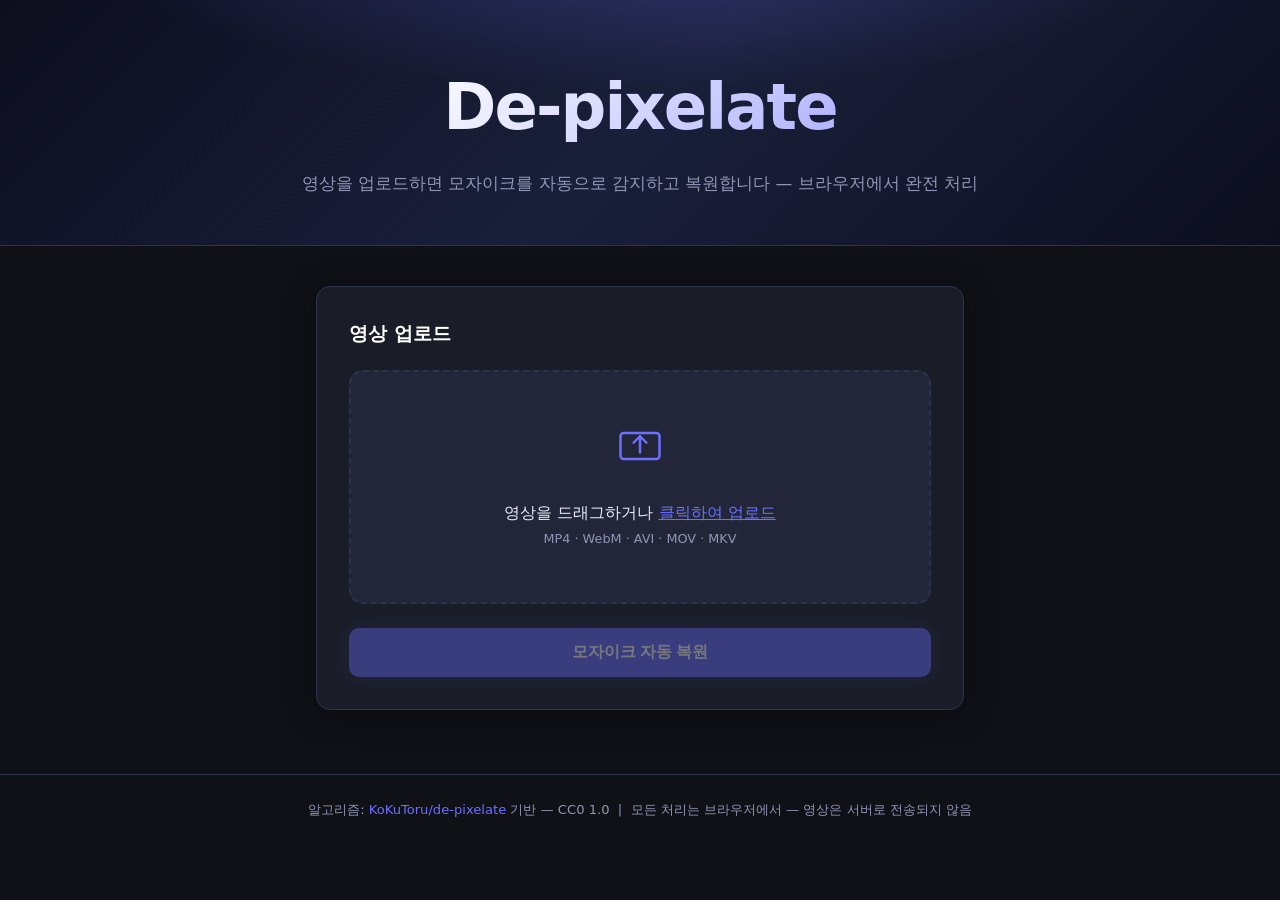
==== commit f0270c99: "Deploy: fully automatic mosaic restoration, no region selection" ====
--- a/index.html
+++ b/index.html
@@ -3,14 +3,14 @@
 <head>
   <meta charset="UTF-8" />
   <meta name="viewport" content="width=device-width, initial-scale=1.0" />
-  <title>De-pixelate — 모자이크 영상 복원</title>
+  <title>De-pixelate — 모자이크 영상 자동 복원</title>
   <link rel="stylesheet" href="css/style.css" />
 </head>
 <body>
   <header class="hero">
     <div class="hero-inner">
       <h1>De-pixelate</h1>
-      <p class="tagline">모자이크 처리된 영상을 다중 프레임 누적으로 복원합니다 — 브라우저에서 완전 처리</p>
+      <p class="tagline">영상을 업로드하면 모자이크를 자동으로 감지하고 복원합니다 — 브라우저에서 완전 처리</p>
     </div>
   </header>
 
@@ -20,7 +20,8 @@
     <section class="card upload-card" id="upload-section">
       <h2>영상 업로드</h2>
 
-      <div class="drop-zone" id="drop-zone" role="button" tabindex="0" aria-label="영상 파일을 드롭하거나 클릭하세요">
+      <div class="drop-zone" id="drop-zone" role="button" tabindex="0"
+           aria-label="영상 파일을 드롭하거나 클릭하세요">
         <input type="file" id="file-input" accept="video/*" hidden />
         <svg class="drop-icon" viewBox="0 0 64 64" fill="none" xmlns="http://www.w3.org/2000/svg">
           <rect x="8" y="16" width="48" height="32" rx="4" stroke="currentColor" stroke-width="3"/>
@@ -31,10 +32,10 @@
         <p class="file-types">MP4 · WebM · AVI · MOV · MKV</p>
       </div>
 
-      <!-- File info row -->
       <div id="file-info" class="file-info hidden">
         <svg viewBox="0 0 24 24" fill="none">
-          <path d="M15 2H6a2 2 0 00-2 2v16a2 2 0 002 2h12a2 2 0 002-2V7l-5-5z" stroke="currentColor" stroke-width="1.5"/>
+          <path d="M15 2H6a2 2 0 00-2 2v16a2 2 0 002 2h12a2 2 0 002-2V7l-5-5z"
+                stroke="currentColor" stroke-width="1.5"/>
           <polyline points="14 2 14 8 20 8" stroke="currentColor" stroke-width="1.5"/>
         </svg>
         <span id="file-name"></span>
@@ -42,35 +43,12 @@
         <button class="btn-icon" id="remove-file" title="파일 제거" aria-label="파일 제거">✕</button>
       </div>
 
-      <!-- Preview canvas + drag selection -->
-      <div id="preview-wrap" class="preview-wrap hidden">
-        <p class="selection-hint">▸ 복원할 모자이크 영역을 드래그하여 선택하세요</p>
-        <div class="canvas-wrap">
-          <canvas id="preview-canvas"></canvas>
-        </div>
-        <p id="selection-info" class="selection-info"></p>
-      </div>
-
-      <!-- Advanced settings -->
-      <details class="advanced">
-        <summary>고급 설정 (선택 사항)</summary>
-        <div class="advanced-grid">
-          <div class="field-group">
-            <label>셀 크기 수동 지정 (픽셀) — 자동 감지가 실패할 때만 사용</label>
-            <div class="inline-fields">
-              <label>가로 <input type="number" id="cell-w" placeholder="자동" min="2" max="128" step="1" /></label>
-              <label>세로 <input type="number" id="cell-h" placeholder="자동" min="2" max="128" step="1" /></label>
-            </div>
-          </div>
-        </div>
-      </details>
-
-      <button class="btn btn-primary" id="process-btn" disabled>복원 시작</button>
+      <button class="btn btn-primary" id="process-btn" disabled>모자이크 자동 복원</button>
     </section>
 
     <!-- PROGRESS SECTION -->
     <section class="card progress-card hidden" id="progress-section">
-      <h2>처리 중...</h2>
+      <h2>복원 중...</h2>
       <div class="progress-bar-wrap">
         <div class="progress-bar" id="progress-bar"></div>
       </div>
@@ -86,9 +64,9 @@
         <video id="result-video" controls playsinline loop></video>
       </div>
       <div class="result-actions">
-        <button class="btn btn-primary"   id="download-btn">WebM 영상 다운로드</button>
-        <button class="btn btn-accent hidden" id="img-download-btn">PNG 이미지 다운로드</button>
-        <button class="btn btn-secondary" id="new-btn">새 영상 처리</button>
+        <button class="btn btn-primary"         id="download-btn">WebM 영상 다운로드</button>
+        <button class="btn btn-accent hidden"   id="img-download-btn">PNG 이미지 다운로드</button>
+        <button class="btn btn-secondary"       id="new-btn">새 영상 처리</button>
       </div>
     </section>
 
@@ -102,7 +80,7 @@
   </main>
 
   <footer class="footer">
-    <p>알고리즘: <a href="https://github.com/KoKuToru/de-pixelate_gaV-O6NPWrI" target="_blank" rel="noopener">KoKuToru/de-pixelate</a> 기반 — CC0 1.0 &nbsp;|  모든 처리는 브라우저에서 — 영상은 서버로 전송되지 않음</p>
+    <p>알고리즘: <a href="https://github.com/KoKuToru/de-pixelate_gaV-O6NPWrI" target="_blank" rel="noopener">KoKuToru/de-pixelate</a> 기반 — CC0 1.0 &nbsp;|&nbsp; 모든 처리는 브라우저에서 — 영상은 서버로 전송되지 않음</p>
   </footer>
 
   <script src="js/depixelate.js"></script>
--- a/css/style.css
+++ b/css/style.css
@@ -60,7 +60,7 @@
 
 /* ── Layout ── */
 .container {
-  max-width: 820px;
+  max-width: 680px;
   margin: 0 auto;
   padding: 2.5rem 1rem 4rem;
   display: flex;
@@ -117,88 +117,6 @@
 .file-info svg { width: 20px; height: 20px; color: var(--accent); flex-shrink: 0; }
 .file-info #file-name { flex: 1; font-size: 0.9rem; word-break: break-all; }
 .muted { font-size: 0.8rem; color: var(--text2); white-space: nowrap; }
-
-/* ── Preview / Canvas Wrap ── */
-.preview-wrap { margin-top: 1.25rem; }
-
-.canvas-wrap {
-  border: 1px solid var(--border);
-  border-radius: 10px;
-  overflow: hidden;
-  cursor: crosshair;
-  background: #000;
-  user-select: none;
-  -webkit-user-select: none;
-}
-
-#preview-canvas {
-  display: block;
-  width: 100%;
-  max-height: 55vh;
-}
-
-.selection-hint {
-  color: var(--accent);
-  font-size: 0.85rem;
-  text-align: center;
-  margin-bottom: 0.6rem;
-}
-
-.selection-info {
-  color: var(--text2);
-  font-size: 0.82rem;
-  text-align: center;
-  margin-top: 0.5rem;
-  min-height: 1.2em;
-}
-
-/* ── Advanced Settings ── */
-.advanced { margin-top: 1.25rem; }
-.advanced summary {
-  cursor: pointer;
-  color: var(--accent);
-  font-size: 0.9rem;
-  font-weight: 500;
-  user-select: none;
-  margin-bottom: 0.75rem;
-}
-
-.advanced-grid {
-  display: flex;
-  flex-direction: column;
-  gap: 1rem;
-  background: var(--bg3);
-  border: 1px solid var(--border);
-  border-radius: 10px;
-  padding: 1rem;
-}
-
-.field-group > label:first-child {
-  display: block;
-  font-size: 0.82rem;
-  color: var(--text2);
-  margin-bottom: 0.5rem;
-}
-
-.inline-fields { display: flex; flex-wrap: wrap; gap: 0.5rem; }
-.inline-fields label {
-  display: flex;
-  align-items: center;
-  gap: 0.35rem;
-  font-size: 0.82rem;
-  color: var(--text2);
-}
-.inline-fields input {
-  width: 90px;
-  background: var(--bg2);
-  border: 1px solid var(--border);
-  border-radius: 6px;
-  color: var(--text);
-  padding: 0.35rem 0.5rem;
-  font-size: 0.85rem;
-  outline: none;
-}
-.inline-fields input:focus { border-color: var(--accent); }
 
 /* ── Buttons ── */
 .btn {
@@ -291,7 +209,6 @@
   max-width: 100%;
   max-height: 65vh;
   display: block;
-  border-radius: 0;
   background: #000;
 }
 
